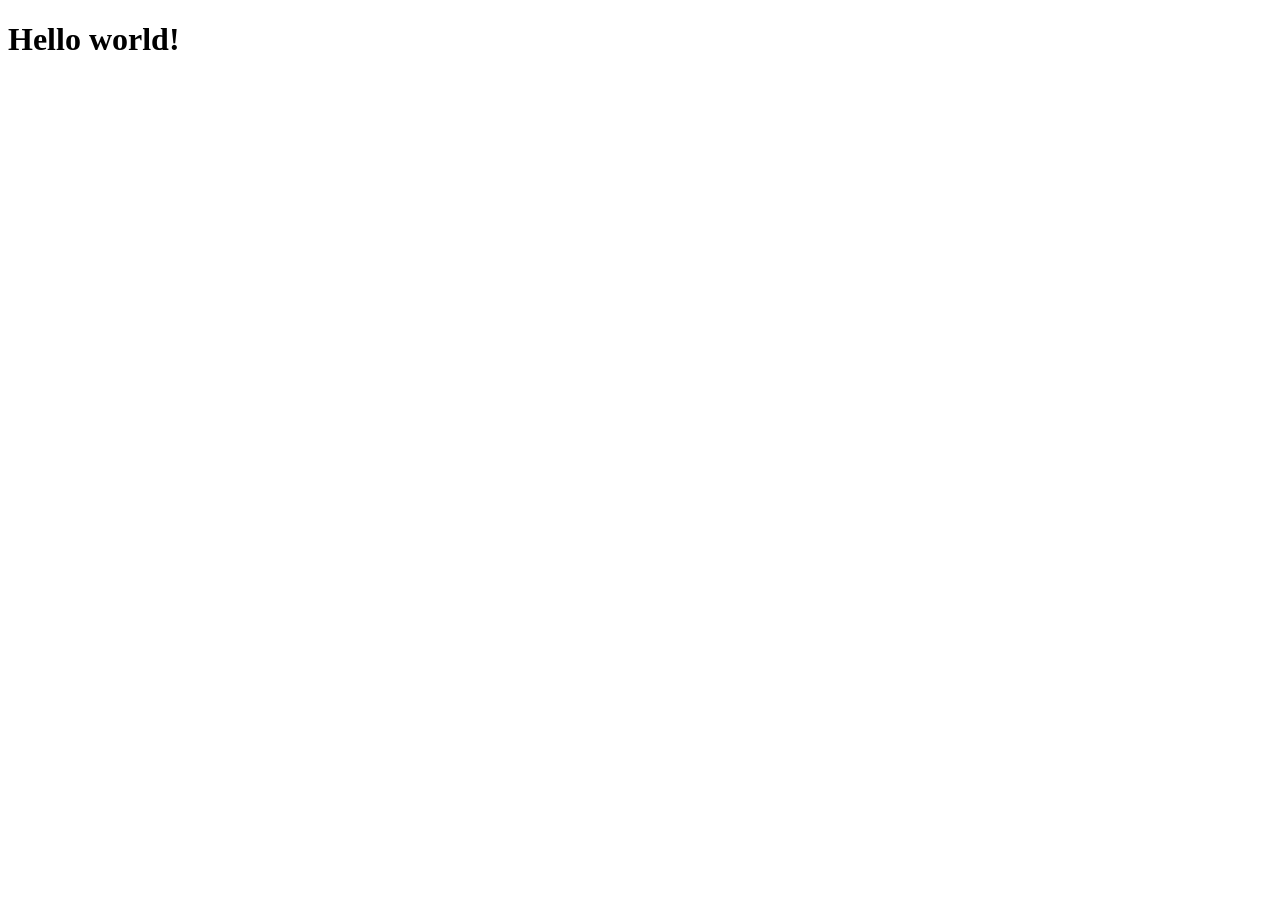
==== src/index.html @ 27b601ce "first commit" ====
<!DOCTYPE html>
<html>
  <head>
    <meta charset="utf-8">
    <title>Caesar Cipher</title>
    <link rel="stylesheet" href="style.css" />
  </head>
  <body>
    <div id="root">
      <h1>Hello world!</h1>
    </div>
    <script src="index.js" type="module"></script>
  </body>
</html>
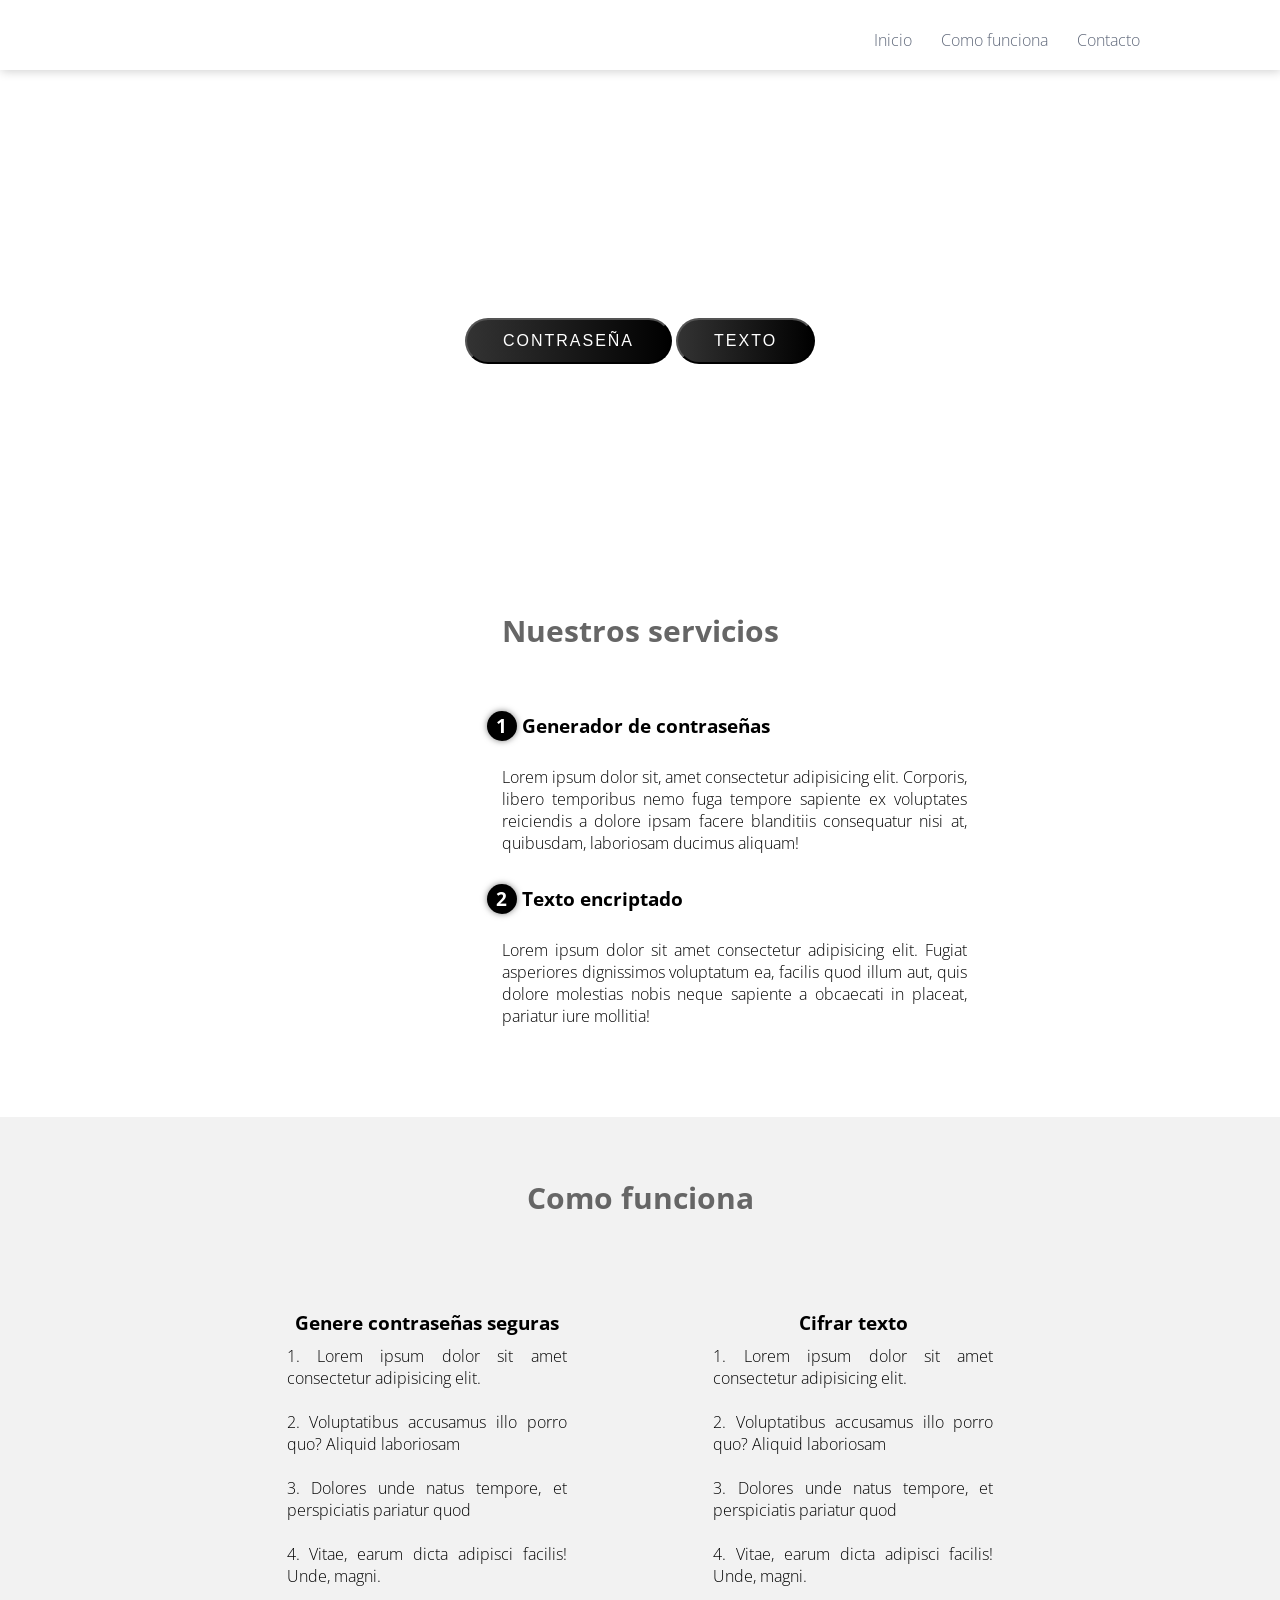
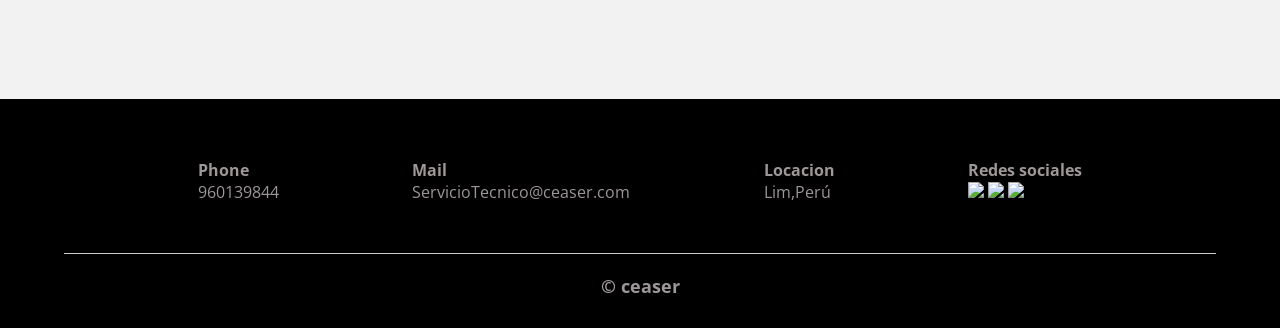
==== commit 755b9b5b: "casi listo" ====
--- a/src/index.html
+++ b/src/index.html
@@ -2,13 +2,139 @@
 <html>
   <head>
     <meta charset="utf-8">
-    <title>Caesar Cipher</title>
+    <title>Ceaser</title>
     <link rel="stylesheet" href="style.css" />
+    <link href="https://fonts.googleapis.com/css2?family=Open+Sans:ital,wght@0,300;1,300;1,400;1,700&display=swap" rel="stylesheet">
+   <link rel="shortcut icon" href="images/c.jpg" type="images/x-icon">
+
   </head>
   <body>
-    <div id="root">
-      <h1>Hello world!</h1>
+    <header>
+        <nav>
+           <section class="contenedor nav">
+             <div class="logo">
+               <img src="images/c.jpg" alt="">
+             </div>
+             <div class="enlaces-header">
+              <a href="#pagina1">Inicio</a>
+                <a href="#comoFunciona">Como funciona</a>
+                <a href="#contacto">Contacto</a>
+             </div>
+            </section>
+       </nav>
+       
+      
+       <section id="pagina1">
+         <h1>UN ALGORITMO DEBE SER VISTO PARA SER CREIDO</h1>  
+         <h2>Protege tu texto CIFRADO CEASER mueve cada letra un determinado número
+          de espacios en el alfabeto, tu mensaje sera indecifrable.</h2>
+          <div id="botones">
+          <button type="button" id="start" class="b">Contraseña</button>
+          <button type="button" id="start1" class="b">Texto</button>
+        </div>
+       </section>
+      
+
+       <div class="box">
+       <section id="pagina2">
+        <form>
+        <div id="caja"> <input type="number" required="" id="desplazamiento" class="contenedor1"><br></div>
+        <div id="caja1"> <textarea rows="1" cols="90" id="texto" class="contenedor1"></textarea> <br></div>
+         <button type="button"  id="cifrar" class="c">cifrar</button>
+        <button type="button"  id="descifrar" class="c">descifrar</button><br>
+        <div id="caja2"><textarea rows="1" cols="90" id="textoRespuesta" class="contenedor1"></textarea> <br></div> 
+        </form>
+       <button id="volver" class="c">volver</button>
+      </section>
     </div>
+
+    <div class="box1">
+      <section id="pagina3">
+        <form>
+          <div id="caja3"> <input type="number" required="" id="desplazamiento1" class="contenedor1"><br></div>
+            <div id="caja4"><textarea rows="10" cols="90" id="texto1" class="contenedor1"></textarea> <br></div>
+         <button type="button"  id="cifrar1" class="c">cifrar</button>
+         <button type="button"  id="descifrar1" class="c">descifrar</button><br>
+         <div id="caja5"><textarea rows="5" cols="90" id="textoRespuesta1" class="contenedor1"></textarea> <br></div>
+       </form>
+       <button id="volver1" class="c">volver</button>
+      </section>
+    </div>
+
+   </header>
+    
+     <main>
+      <section class="contenedor sobre-nosotros">
+        <h2 class="titulo">Nuestros servicios</h2>
+        <div class="contenedor-sobre-nosotros">
+          <img src="images/lock.png" alt="" class="imagen-about-us">
+          <div class="contenido-textos">
+            <h3><span>1</span>Generador de contraseñas</h3>
+            <p>Lorem ipsum dolor sit, amet consectetur adipisicing elit.
+               Corporis, libero temporibus nemo fuga tempore sapiente ex voluptates 
+               reiciendis a dolore ipsam facere blanditiis consequatur nisi at,
+                quibusdam, laboriosam ducimus aliquam!</p>
+            <h3><span>2</span>Texto encriptado</h3>
+            <p>Lorem ipsum dolor sit amet consectetur adipisicing elit. 
+              Fugiat asperiores dignissimos voluptatum ea, facilis quod illum
+               aut, quis dolore molestias nobis neque sapiente a obcaecati in placeat, 
+               pariatur iure mollitia!</p>
+          </div>
+        </div>
+     </section>
+
+     <section class="about-services" id="comoFunciona">
+       <div class="contenedor">
+         <h2 class="titulo">Como funciona</h2>
+         <div class="servicio-cont">
+           <div class="servicio-ind">
+             <img src="images/contraseña.png" alt="">
+             <h3>Genere contraseñas seguras</h3>
+             <p>1. Lorem ipsum dolor sit amet consectetur adipisicing elit.</p><br>
+             <p>2. Voluptatibus accusamus illo porro quo? Aliquid laboriosam </p><br>
+             <p>3. Dolores unde natus tempore, et perspiciatis pariatur quod</p><br>
+             <p>4. Vitae, earum dicta adipisci facilis! Unde, magni.</p><br>
+           </div>
+           <div class="servicio-ind">
+             <img src="images/mensaje.png" alt="">
+             <h3>Cifrar texto</h3>
+             <p>1. Lorem ipsum dolor sit amet consectetur adipisicing elit.</p><br>
+             <p>2. Voluptatibus accusamus illo porro quo? Aliquid laboriosam </p><br>
+             <p>3. Dolores unde natus tempore, et perspiciatis pariatur quod</p><br>
+             <p>4. Vitae, earum dicta adipisci facilis! Unde, magni.</p><br>
+            </div>
+          </div>
+        </div>
+     </section>
+    </main>
+
+    <footer>
+      <div class="contenedor-footer" id="contacto">
+        <div class="content-foo">
+          <h4>Phone</h4>
+          <p>960139844</p>
+        </div>
+        <div class="content-foo">
+          <h4>Mail</h4>
+          <p>ServicioTecnico@ceaser.com</p>
+        </div>
+        <div class="content-foo">
+          <h4>Locacion</h4>
+          <p>Lim,Perú</p>
+        </div>
+         <div class="content-foo">
+          <h4>Redes sociales</h4>
+          <div class="social-media">
+            <img src="https://img.icons8.com/android/24/000000/facebook-new.png"/>
+            <img src="https://img.icons8.com/android/24/000000/gmail-login.png"/>
+            <img src="https://img.icons8.com/material-outlined/24/000000/whatsapp.png"/>
+          </div>
+        </div>
+      </div>
+      <h2 class="titulo-final">&copy; ceaser</h2>
+    </footer>
+    
     <script src="index.js" type="module"></script>
   </body>
 </html>
+
--- a/src/style.css
+++ b/src/style.css
@@ -0,0 +1,323 @@
+/* transiciones */
+
+ #vent{
+     display: none;
+ }
+
+ #pagina2{
+     display: none; 
+ }
+
+ #pagina3{
+     display: none;
+ }
+
+ *{
+     margin: 0;
+     padding: 0;
+     box-sizing: border-box;
+ }
+
+ body{
+     font-family: "open sans";
+ }
+
+ .contenedor{
+     padding: 60px 0;
+     width: 90%;
+     max-width: 1000px;
+     margin: auto;
+     overflow: hidden;
+ }
+
+ /* pasos */
+ .titulo{
+     color: #666666;
+     font-size: 30px;
+     text-align: center;
+     margin-bottom: 60px;
+ }
+
+ /* header (fondo) */
+
+ header{
+     width: 100%;
+     height: 550px;
+     background: url(images/fondo.jpg);
+     background-attachment: fixed;
+     background-size: cover;
+     position: relative;
+ }
+
+
+ nav{
+     width: 100%;
+     height: 70px;
+     background: #fff;
+     border-bottom: 1px solid transparent;
+     box-shadow: 1px 1px 10px 0 rgba(0, 0, 0, .2);
+     position: fixed;
+     top: 0;
+     z-index: 100;
+ }
+
+.nav{
+    display: flex;
+    justify-content: space-between;
+    height: 60px;
+    width: 100%;
+    align-items: center;
+    padding-top: 40px;
+}
+
+ .nav .logo{
+     height: 80px;
+ }
+
+ .nav .logo img{
+    height: 100%;
+    vertical-align: top;
+ }
+
+ .enlaces-header{
+     font-weight: 300;
+ }
+
+ .nav .enlaces-header a{
+     color: #5d6678;
+     text-decoration: none;
+     margin-left: 25px;
+ }
+
+/* botones */
+
+.b{
+    position: relative;
+    display: inline-block;
+    padding: 12px 36px;
+    margin: 10px 0;
+    color: #fff;
+    text-decoration: none;
+    text-transform: uppercase;
+    font-size: 16px;
+    letter-spacing: 2px;
+    border-radius: 40px;
+    background: linear-gradient(90deg,#333333,#000000);
+    transition: 0.3s;
+}
+
+.b:hover{
+    color: #333333;
+}
+
+/* bienvenida */
+
+#pagina1  {
+    display: flex;
+    height: 600px;
+    width: 100%;
+    align-items: center;
+    justify-content: center;
+    flex-direction: column;
+    text-align: center; 
+    
+}
+
+#pagina1 h1{
+    font-size: 40px;
+    color: #fff;
+}
+
+/* contraseña */
+.box{
+    display: flex;
+    flex-direction: row;
+    flex-wrap: wrap;
+
+    justify-content: center;
+    align-items: center;
+}
+
+/* texto */
+
+.box1{
+    display: flex;
+    flex-direction: row;
+    flex-wrap: wrap;
+
+    justify-content: center;
+    align-items: center;
+}
+
+
+form{
+    margin-top: 100px;
+}
+
+
+
+/* mensajeria */
+#pagina1 h2{
+    font-size: 20px;
+    font-weight: 300;
+    color: #fff;
+}
+
+
+
+.c{
+    position: relative;
+    display: inline-block;
+    padding: 6px 22px;
+    margin: 3px 0;
+    color: #fff;
+    text-decoration: none;
+    text-transform: uppercase;
+    font-size: 12px;
+    letter-spacing: 2px;
+    border-radius: 40px;
+    background: linear-gradient(90deg,#333333,#000000);
+    transition: 0.3s;
+}
+.c:hover{
+    color: #333333;
+    
+}
+/* textarea */
+.contenedor1{
+    background-color: #f2f2f2;
+    padding: 3px;
+}
+
+#caja {
+    padding: 8px;
+}
+
+#caja1 {
+    padding: 8px;
+}
+
+#caja2 {
+    padding: 8px;
+}
+#caja3 {
+    padding: 8px;
+}
+#caja4 {
+    padding: 8px;
+}
+#caja5 {
+    padding: 8px;
+}
+
+/* about us */
+.contenedor-sobre-nosotros{
+    display: flex;
+    justify-content: space-evenly;
+}
+
+.image-about-us{
+    width: 48%;
+}
+
+.sobre-nosotros .contenido-textos{
+    width: 48%;
+}
+
+
+.contenido-textos h3{
+    margin-bottom: 25px;
+}
+
+.contenido-textos h3 span{
+    background: black;
+    color: #fff;
+    border-radius: 50%;
+    display: inline-block;
+    text-align: center;
+    width: 30px;
+    height: 30px;
+    padding: 2px;
+    box-shadow: 0 0 6px 0 rgba(0, 0, 0, .5);
+    margin-right: 5px;
+}
+
+.contenido-textos p{
+    padding: 0px 0px 30px 15px;
+    font-weight: 300;
+    text-align: justify;
+}
+
+/* our team */
+
+.about-services{
+    background: #f2f2f2;
+    padding-bottom: 30px;
+}
+
+.servicio-cont{
+    display: flex;
+    justify-content: space-evenly;
+    align-items: center;
+}
+.servicio-ind{
+    width: 28%;
+    text-align: center;
+}
+
+.servicio-ind img{
+    width: 90%;
+}
+
+.servicio-ind h3{
+    margin: 10px 0;
+}
+
+.servicio-ind p{
+    font-weight: 300;
+    text-align: justify;
+}
+
+/* contacto */
+
+footer{
+    background: black;
+    padding: 60px 0 30px 0;
+    margin: auto;
+    overflow: hidden;
+}
+
+.contenedor-footer{
+    display: flex;
+    width: 90%;
+    justify-content: space-evenly;
+    margin: auto;
+    padding-bottom: 50px;
+    border-bottom: 1px solid #cccccc;
+    color: #9e9797;
+}
+
+.contenedor-foo{
+    text-align: center;
+}
+
+.contenedor-foo h4{
+    color: #fff;
+    border-bottom: 3px solid #fff;
+    padding-bottom: 5px;
+    margin-bottom: 10px;
+}
+
+.contenedor-foo p{
+    color: #fff;
+}
+
+.titulo-final{
+    text-align: center;
+    font-size: 18px;
+    margin: 20px 0 0 0;
+    color: #9e9797;
+} 
+.social-media{
+    size: 40px;
+}
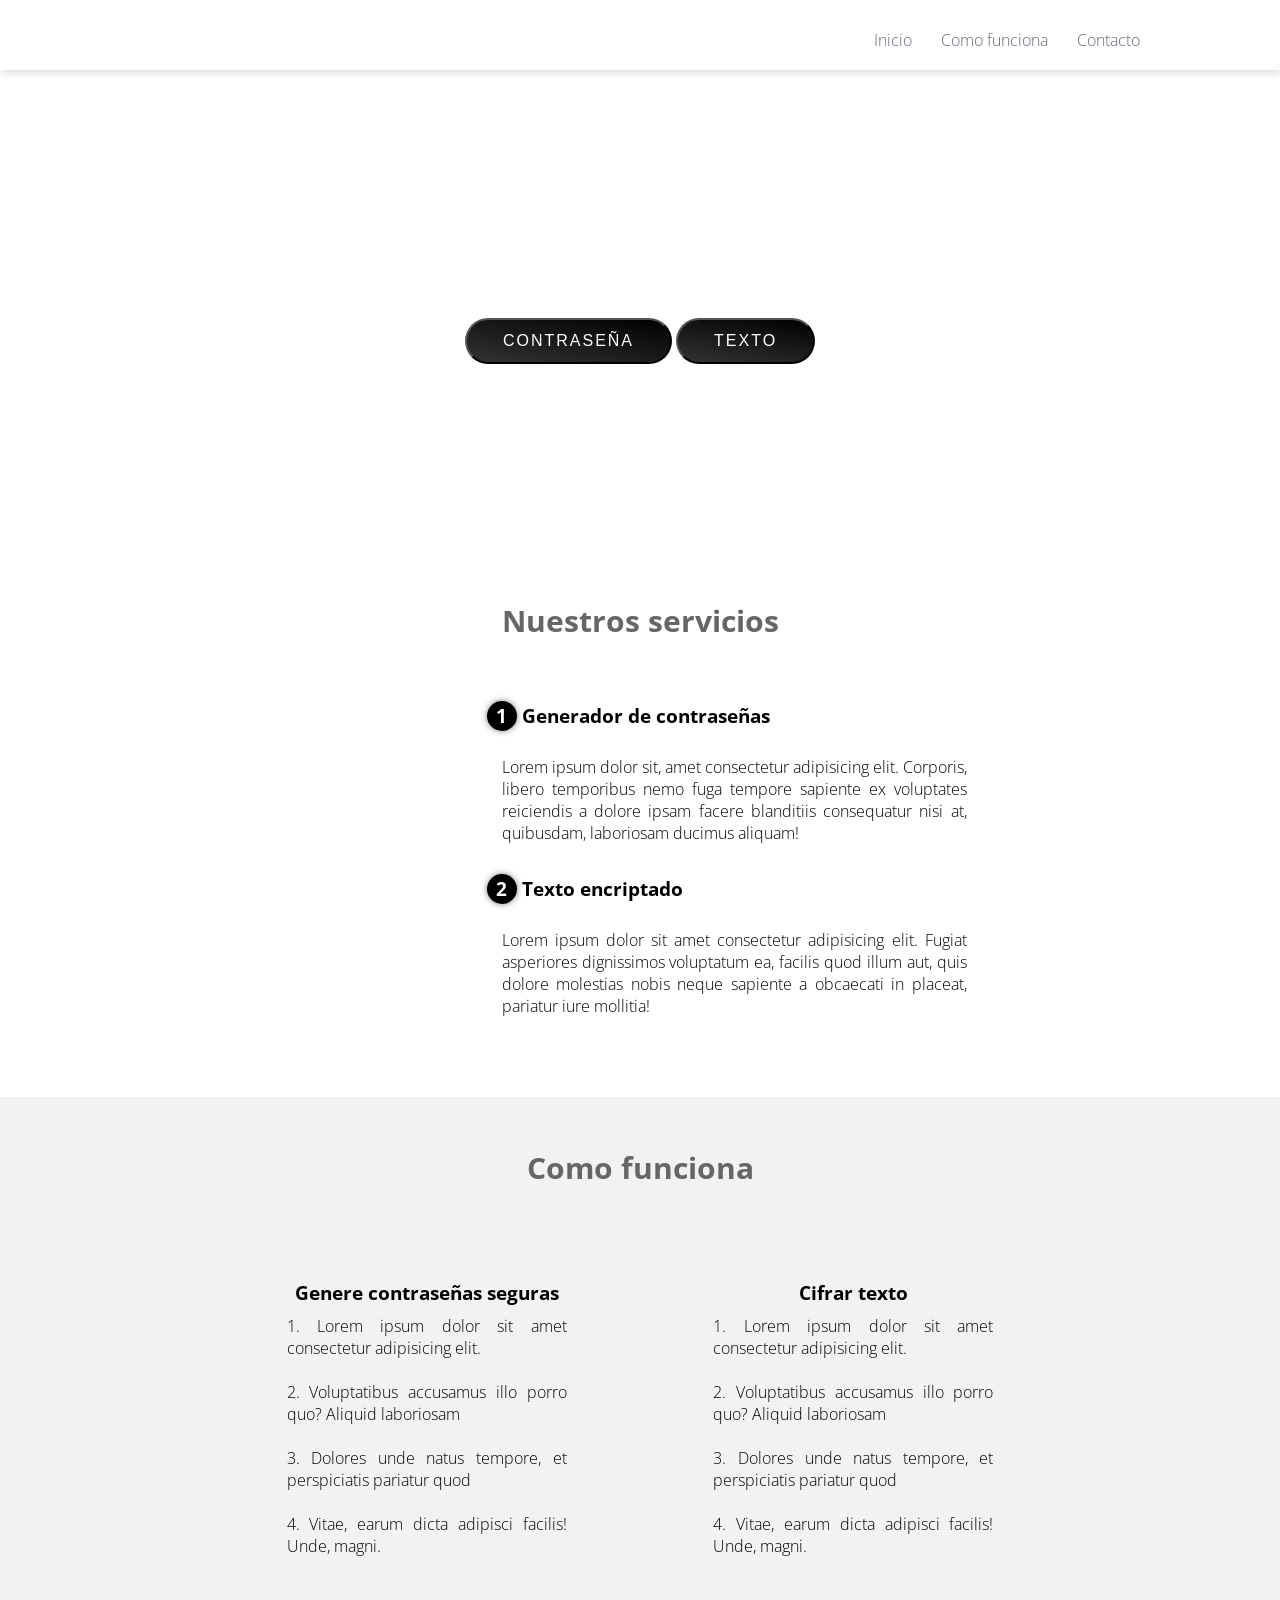
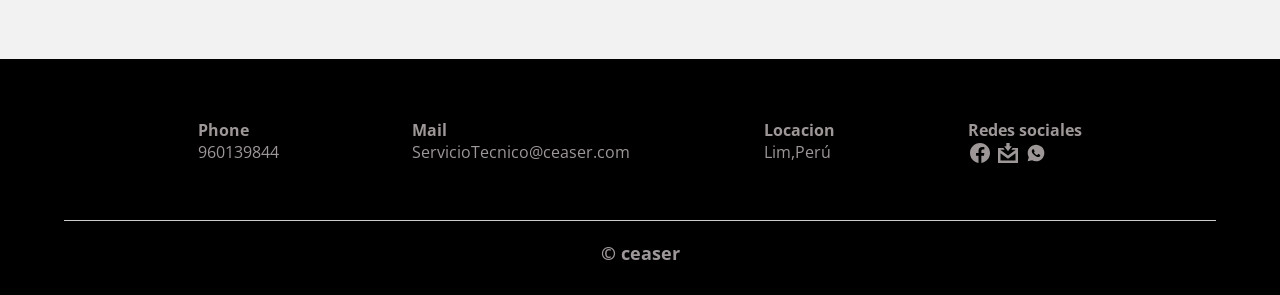
==== commit 6a9c3e84: "sin readme" ====
--- a/src/index.html
+++ b/src/index.html
@@ -38,11 +38,11 @@
        <div class="box">
        <section id="pagina2">
         <form>
-        <div id="caja"> <input type="number" required="" id="desplazamiento" class="contenedor1"><br></div>
-        <div id="caja1"> <textarea rows="1" cols="90" id="texto" class="contenedor1"></textarea> <br></div>
+        <div id="caja"> <label for="Name">Numero </label><input type="number" required="" id="desplazamiento" class="contenedor1"><br></div>
+        <div id="caja1"> <textarea rows="1" cols="90" id="texto" class="contenedor1" placeholder="Ingrese su contraseña simple"></textarea> <br></div>
          <button type="button"  id="cifrar" class="c">cifrar</button>
         <button type="button"  id="descifrar" class="c">descifrar</button><br>
-        <div id="caja2"><textarea rows="1" cols="90" id="textoRespuesta" class="contenedor1"></textarea> <br></div> 
+        <div id="caja2"><textarea rows="1" cols="90" id="textoRespuesta" class="contenedor1" placeholder="Nueva contraseña"></textarea> <br></div> 
         </form>
        <button id="volver" class="c">volver</button>
       </section>
@@ -51,11 +51,11 @@
     <div class="box1">
       <section id="pagina3">
         <form>
-          <div id="caja3"> <input type="number" required="" id="desplazamiento1" class="contenedor1"><br></div>
-            <div id="caja4"><textarea rows="10" cols="90" id="texto1" class="contenedor1"></textarea> <br></div>
+          <div id="caja3"><label for="Name">Numero </label> <input type="number" required="" id="desplazamiento1" class="contenedor1"><br></div>
+         <div id="caja4"><textarea rows="10" cols="90" id="texto1" class="contenedor1" placeholder="Ingrese su mensaje"></textarea> <br></div>
          <button type="button"  id="cifrar1" class="c">cifrar</button>
          <button type="button"  id="descifrar1" class="c">descifrar</button><br>
-         <div id="caja5"><textarea rows="5" cols="90" id="textoRespuesta1" class="contenedor1"></textarea> <br></div>
+         <div id="caja5"><textarea rows="5" cols="90" id="textoRespuesta1" class="contenedor1" placeholder="Mensaje seguro"></textarea> <br></div>
        </form>
        <button id="volver1" class="c">volver</button>
       </section>
@@ -125,9 +125,18 @@
          <div class="content-foo">
           <h4>Redes sociales</h4>
           <div class="social-media">
-            <img src="https://img.icons8.com/android/24/000000/facebook-new.png"/>
-            <img src="https://img.icons8.com/android/24/000000/gmail-login.png"/>
-            <img src="https://img.icons8.com/material-outlined/24/000000/whatsapp.png"/>
+            <svg xmlns="http://www.w3.org/2000/svg" x="0px" y="0px"
+            width="24" height="24"
+            viewBox="0 0 172 172"
+            style=" fill:#000000;"><g fill="none" fill-rule="nonzero" stroke="none" stroke-width="1" stroke-linecap="butt" stroke-linejoin="miter" stroke-miterlimit="10" stroke-dasharray="" stroke-dashoffset="0" font-family="none" font-weight="none" font-size="none" text-anchor="none" style="mix-blend-mode: normal"><path d="M0,172v-172h172v172z" fill="none"></path><g fill="#9e9797"><path d="M86,0c-47.4935,0 -86,38.5065 -86,86c0,43.11467 31.76267,78.71867 73.143,84.93933v-62.14933h-21.27783v-22.60367h21.27783v-15.04283c0,-24.90417 12.13317,-35.83333 32.8305,-35.83333c9.9115,0 15.1575,0.73817 17.63717,1.06783v19.72983h-14.11833c-8.78633,0 -11.85367,8.33483 -11.85367,17.72317v12.35533h25.74983l-3.49017,22.60367h-22.25967v62.3285c41.97517,-5.69033 74.36133,-41.581 74.36133,-85.1185c0,-47.4935 -38.5065,-86 -86,-86z"></path></g></g></svg>
+            <svg xmlns="http://www.w3.org/2000/svg" x="0px" y="0px"
+            width="24" height="24"
+            viewBox="0 0 172 172"
+            style=" fill:#000000;"><g fill="none" fill-rule="nonzero" stroke="none" stroke-width="1" stroke-linecap="butt" stroke-linejoin="miter" stroke-miterlimit="10" stroke-dasharray="" stroke-dashoffset="0" font-family="none" font-weight="none" font-size="none" text-anchor="none" style="mix-blend-mode: normal"><path d="M0,172v-172h172v172z" fill="none"></path><g fill="#9e9797"><path d="M71.66667,0v28.66667h-17.91667l32.25,43l32.25,-43h-17.91667v-28.66667zM0,43v129h172v-129h-45.91146l-11.42187,14.33333h35.83333v2.91146l-64.5,47.92708l-64.5,-47.92708v-2.91146h35.83333l-11.42187,-14.33333zM21.5,87.11979l58.00521,43.44792l6.49479,4.70313l6.49479,-4.70312l58.00521,-43.44792v63.38021h-129z"></path></g></g></svg>
+            <svg xmlns="http://www.w3.org/2000/svg" x="0px" y="0px"
+            width="24" height="24"
+            viewBox="0 0 172 172"
+            style=" fill:#000000;"><g fill="none" fill-rule="nonzero" stroke="none" stroke-width="1" stroke-linecap="butt" stroke-linejoin="miter" stroke-miterlimit="10" stroke-dasharray="" stroke-dashoffset="0" font-family="none" font-weight="none" font-size="none" text-anchor="none" style="mix-blend-mode: normal"><path d="M0,172v-172h172v172z" fill="none"></path><g fill="#9e9797"><path d="M136.7185,35.31733c-13.51633,-13.5235 -31.49033,-20.97683 -50.63967,-20.984c-39.45967,0 -71.5735,32.0995 -71.58783,71.55917c-0.00717,12.61333 3.2895,24.92567 9.55317,35.776l-9.71083,35.99817l37.50317,-8.86517c10.45617,5.70467 22.22383,8.7075 34.2065,8.71467h0.02867c39.4525,0 71.56633,-32.10667 71.58783,-71.55917c0.01433,-19.12783 -7.42467,-37.109 -20.941,-50.63967zM121.10233,111.47033c-1.49067,4.17817 -8.7935,8.20583 -12.07583,8.49967c-3.28233,0.301 -6.35683,1.4835 -21.46417,-4.472c-18.18183,-7.16667 -29.66283,-25.80717 -30.5515,-26.99683c-0.89583,-1.19683 -7.30283,-9.6965 -7.30283,-18.49717c0,-8.80067 4.6225,-13.12933 6.26367,-14.91383c1.64117,-1.79167 3.57617,-2.236 4.773,-2.236c1.18967,0 2.3865,0 3.42567,0.043c1.27567,0.05017 2.6875,0.11467 4.02767,3.08883c1.591,3.54033 5.06683,12.384 5.51117,13.27983c0.44433,0.89583 0.74533,1.94217 0.1505,3.13183c-0.59483,1.18967 -0.89583,1.935 -1.7845,2.98133c-0.89583,1.04633 -1.87767,2.32917 -2.68033,3.13183c-0.89583,0.88867 -1.8275,1.86333 -0.78833,3.64783c1.04633,1.79167 4.62967,7.64683 9.94733,12.384c6.837,6.09167 12.59183,7.9765 14.3835,8.8795c1.79167,0.89583 2.83083,0.74533 3.87717,-0.4515c1.04633,-1.18967 4.472,-5.21733 5.66167,-7.009c1.18967,-1.79167 2.3865,-1.49067 4.02767,-0.89583c1.64117,0.59483 10.43467,4.9235 12.21917,5.81933c1.79167,0.89583 2.98133,1.34017 3.42567,2.0855c0.44433,0.73817 0.44433,4.3215 -1.04633,8.49967z"></path></g></g></svg>
           </div>
         </div>
       </div>
--- a/src/style.css
+++ b/src/style.css
@@ -23,7 +23,7 @@
  }
 
  .contenedor{
-     padding: 60px 0;
+     padding: 50px 0;
      width: 90%;
      max-width: 1000px;
      margin: auto;
@@ -102,7 +102,7 @@
     font-size: 16px;
     letter-spacing: 2px;
     border-radius: 40px;
-    background: linear-gradient(90deg,#333333,#000000);
+    background: linear-gradient(10deg,#333333,#000000);
     transition: 0.3s;
 }
 
@@ -118,12 +118,12 @@
     width: 100%;
     align-items: center;
     justify-content: center;
-    flex-direction: column;
+    flex-direction: column; 
     text-align: center; 
     
 }
 
-#pagina1 h1{
+#pagina1 h1 {
     font-size: 40px;
     color: #fff;
 }
@@ -161,6 +161,7 @@
     font-size: 20px;
     font-weight: 300;
     color: #fff;
+    flex-direction: column;
 }
 
 
@@ -176,7 +177,7 @@
     font-size: 12px;
     letter-spacing: 2px;
     border-radius: 40px;
-    background: linear-gradient(90deg,#333333,#000000);
+    background: linear-gradient(10deg,#333333,#000000);
     transition: 0.3s;
 }
 .c:hover{
@@ -318,6 +319,12 @@
     margin: 20px 0 0 0;
     color: #9e9797;
 } 
-.social-media{
-    size: 40px;
+
+
+label{
+    color: #fff;
+}
+
+svg{
+    padding: 2px;
 }
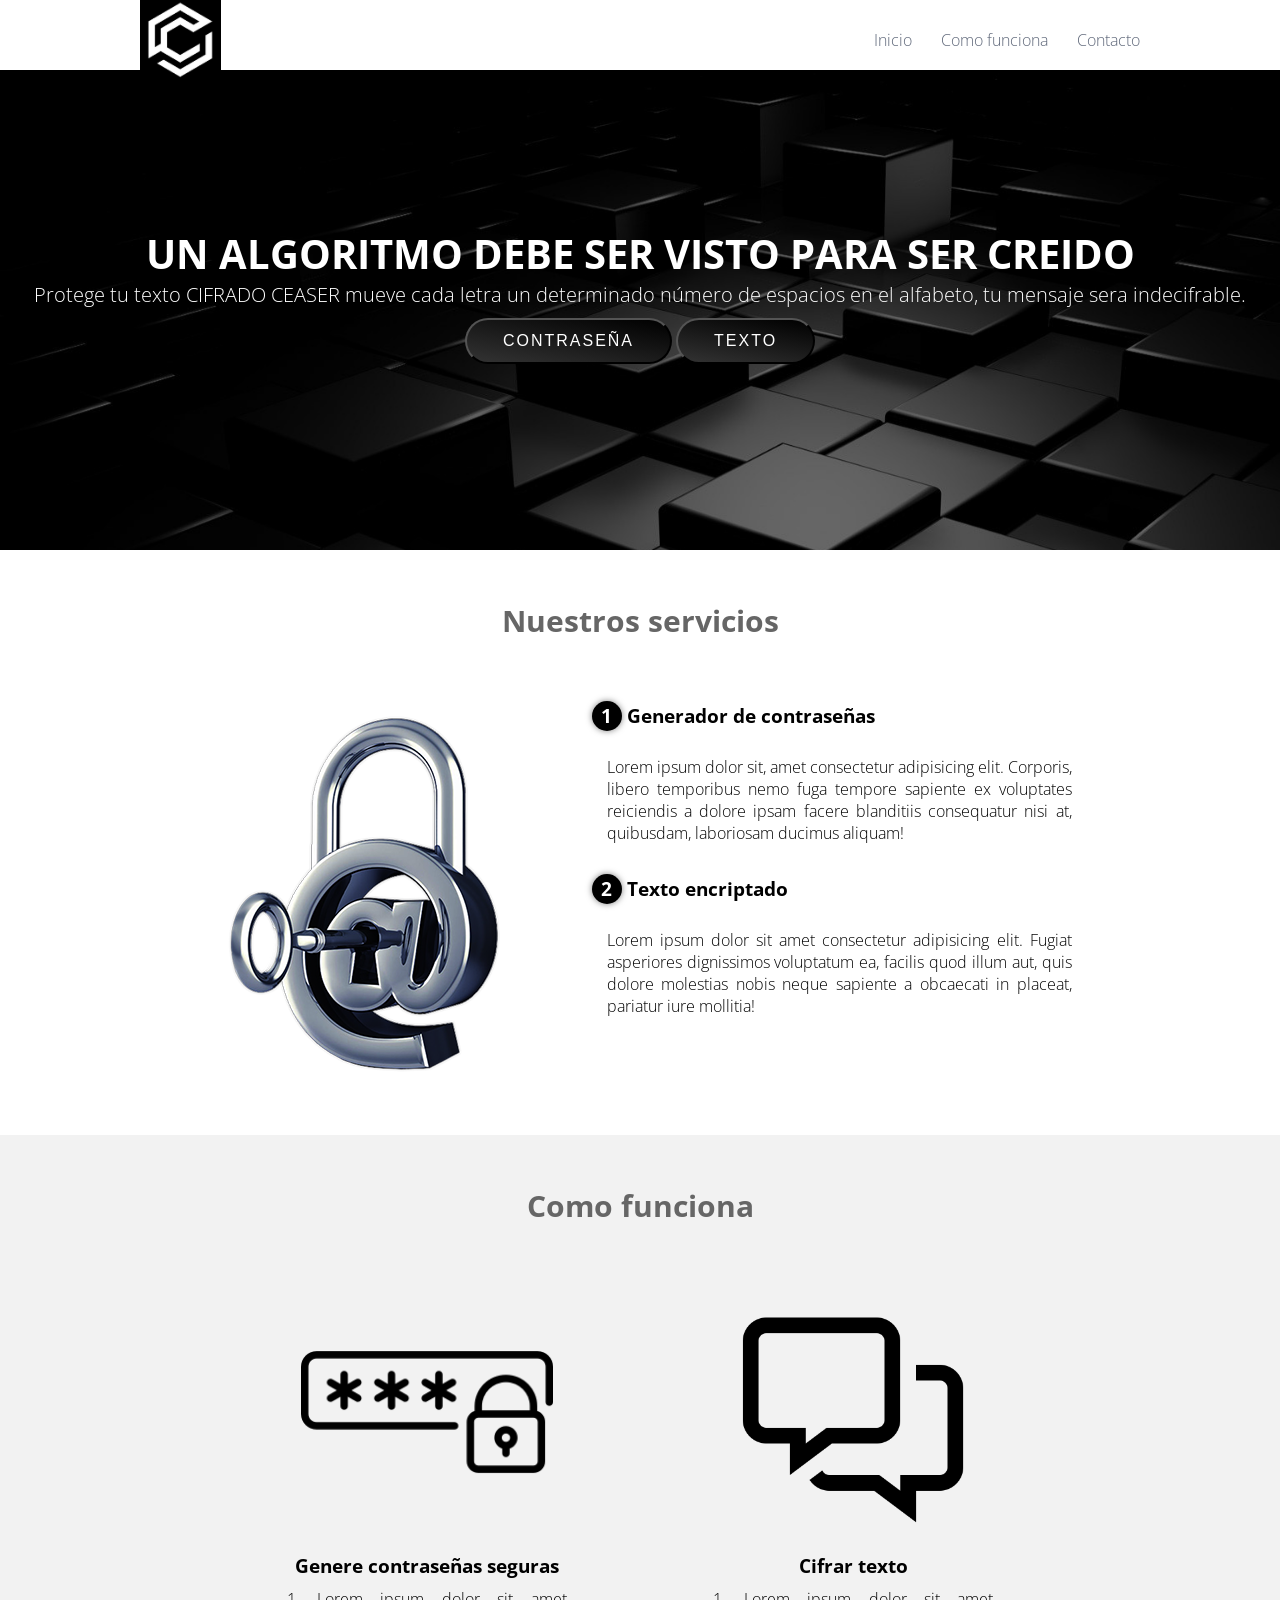
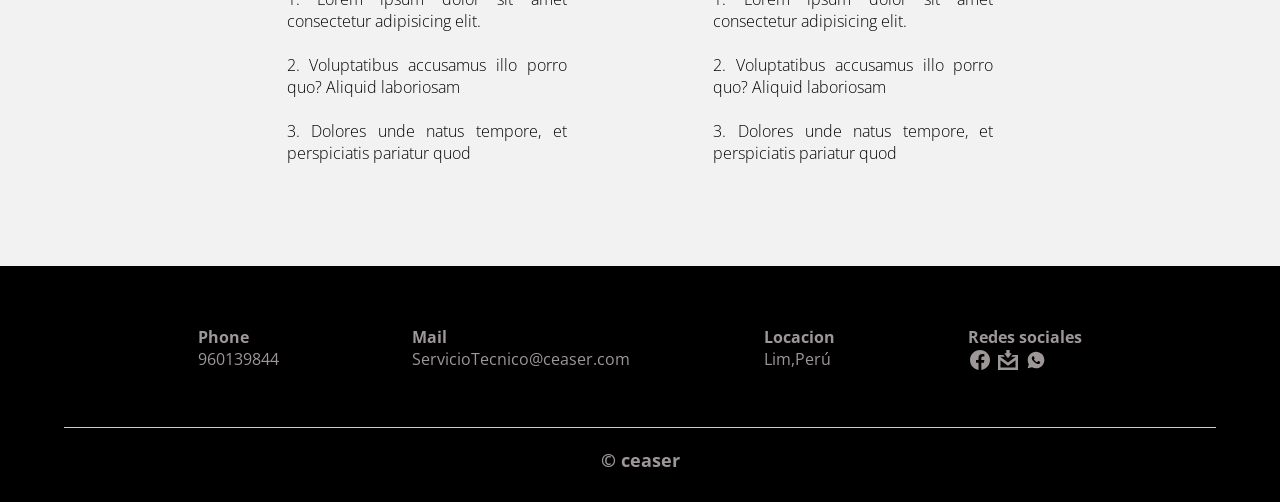
==== commit 70ae997c: "a punto" ====
--- a/src/index.html
+++ b/src/index.html
@@ -93,7 +93,6 @@
              <p>1. Lorem ipsum dolor sit amet consectetur adipisicing elit.</p><br>
              <p>2. Voluptatibus accusamus illo porro quo? Aliquid laboriosam </p><br>
              <p>3. Dolores unde natus tempore, et perspiciatis pariatur quod</p><br>
-             <p>4. Vitae, earum dicta adipisci facilis! Unde, magni.</p><br>
            </div>
            <div class="servicio-ind">
              <img src="images/mensaje.png" alt="">
@@ -101,7 +100,6 @@
              <p>1. Lorem ipsum dolor sit amet consectetur adipisicing elit.</p><br>
              <p>2. Voluptatibus accusamus illo porro quo? Aliquid laboriosam </p><br>
              <p>3. Dolores unde natus tempore, et perspiciatis pariatur quod</p><br>
-             <p>4. Vitae, earum dicta adipisci facilis! Unde, magni.</p><br>
             </div>
           </div>
         </div>
